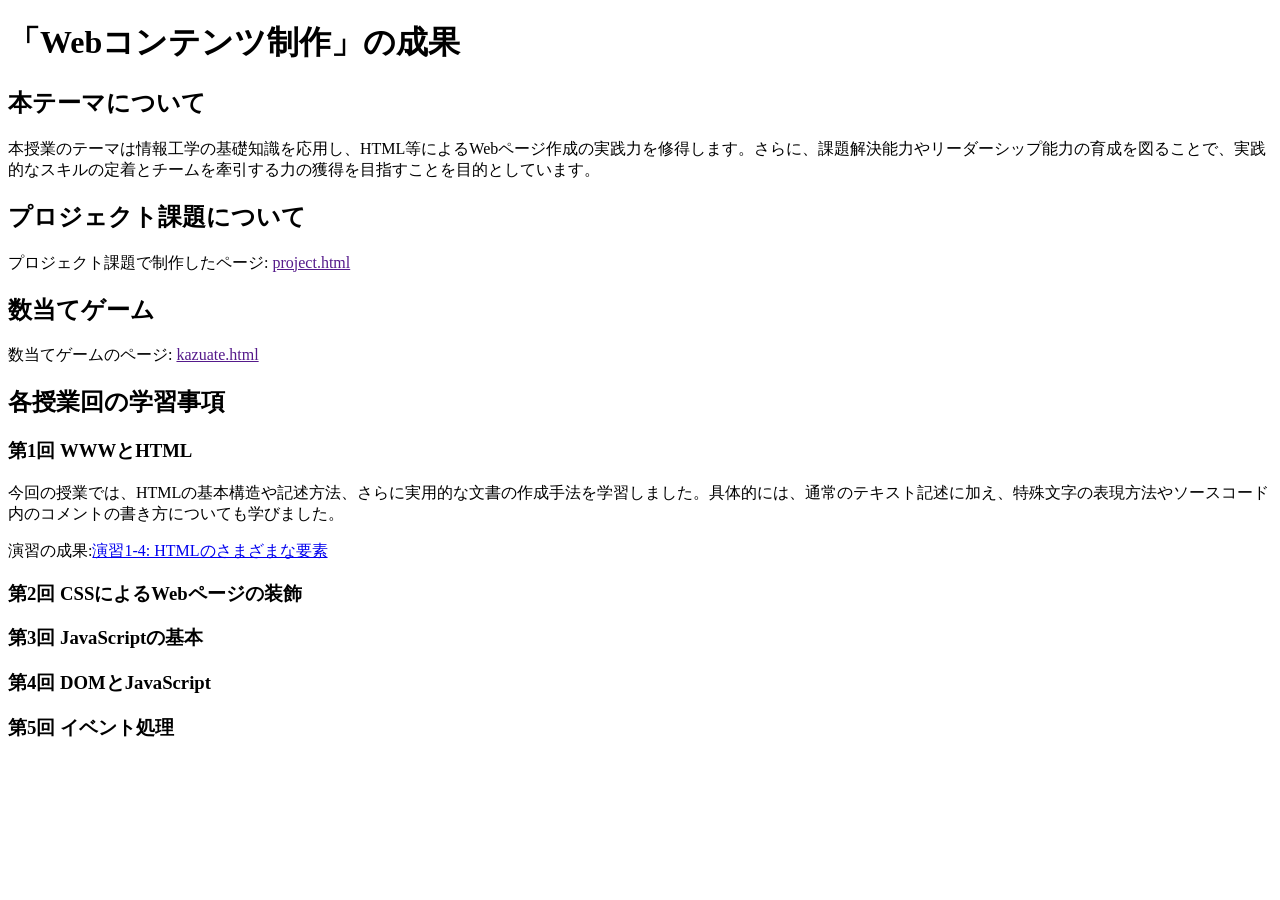
==== index.html @ 5a93d1d7 "第1回課題" ====
<!DOCTYPE html>
<html>
  <head>
    <meta charset="utf-8">
    <title>Webコンテンツ制作</title>
  </head>
  <body>
    <h1>「Webコンテンツ制作」の成果</h1>

    <h2>本テーマについて</h2>
    <p>本授業のテーマは情報工学の基礎知識を応用し、HTML等によるWebページ作成の実践力を修得します。さらに、課題解決能力やリーダーシップ能力の育成を図ることで、実践的なスキルの定着とチームを牽引する力の獲得を目指すことを目的としています。</p>

    <h2>プロジェクト課題について</h2>
    <p></p>
    <p>プロジェクト課題で制作したページ: <a href="">project.html</a></p>
    <h2>数当てゲーム</h2>
    <p></p>
    <p>数当てゲームのページ: <a href="">kazuate.html</a></p>

    <h2>各授業回の学習事項</h2>

    <h3>第1回 WWWとHTML</h3>
      <p>今回の授業では、HTMLの基本構造や記述方法、さらに実用的な文書の作成手法を学習しました。具体的には、通常のテキスト記述に加え、特殊文字の表現方法やソースコード内のコメントの書き方についても学びました。</p>
      <p>演習の成果:<a href="/practice-html/elements.html">演習1-4: HTMLのさまざまな要素</a></p>
    <h3>第2回 CSSによるWebページの装飾</h3>
    <h3>第3回 JavaScriptの基本</h3>
    <h3>第4回 DOMとJavaScript</h3>
    <h3>第5回 イベント処理</h3>

  </body>
</html>
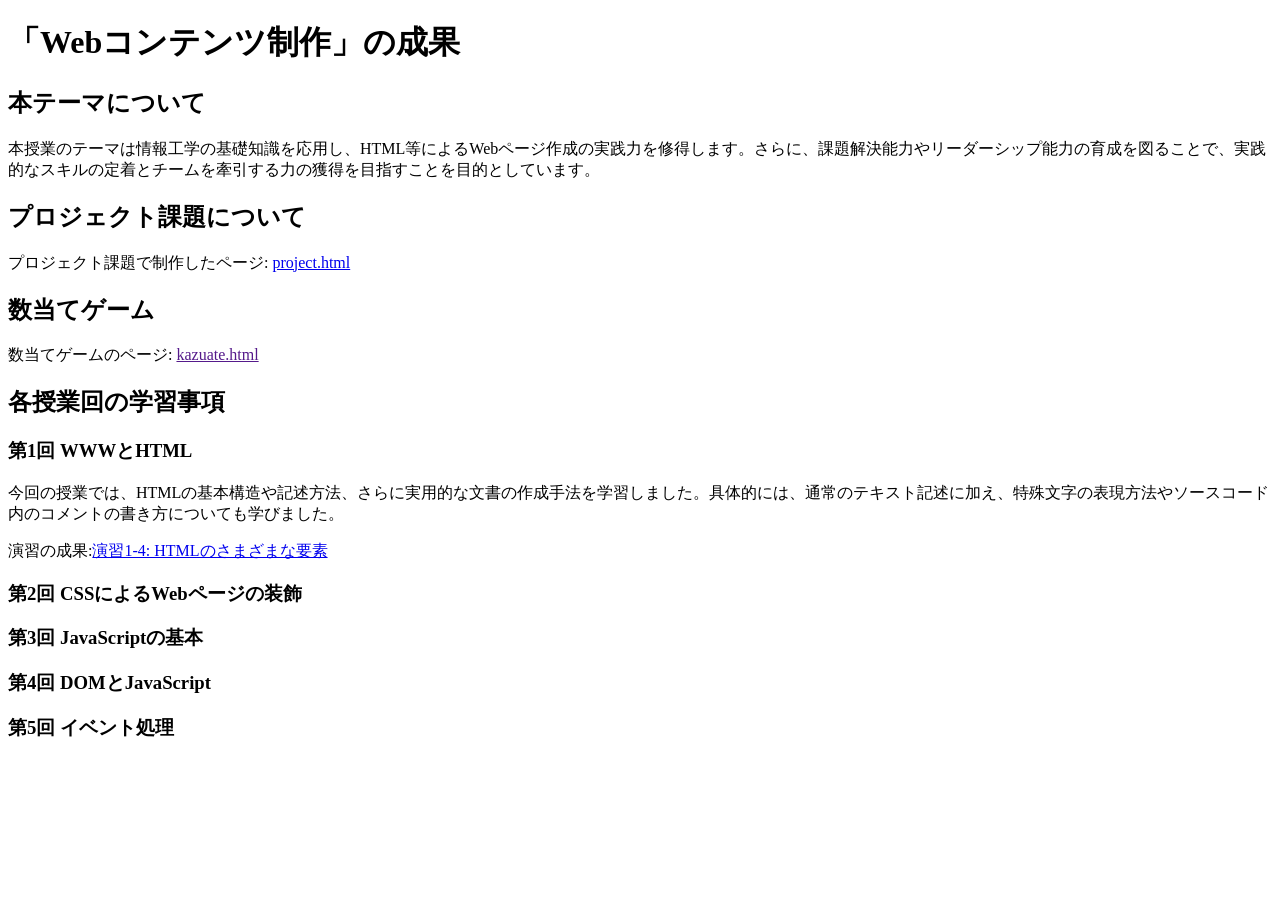
==== commit 4437bce2: "第1回 index project" ====
--- a/index.html
+++ b/index.html
@@ -12,7 +12,7 @@
 
     <h2>プロジェクト課題について</h2>
     <p></p>
-    <p>プロジェクト課題で制作したページ: <a href="">project.html</a></p>
+    <p>プロジェクト課題で制作したページ: <a href="project.html">project.html</a></p>
     <h2>数当てゲーム</h2>
     <p></p>
     <p>数当てゲームのページ: <a href="">kazuate.html</a></p>
@@ -21,7 +21,7 @@
 
     <h3>第1回 WWWとHTML</h3>
       <p>今回の授業では、HTMLの基本構造や記述方法、さらに実用的な文書の作成手法を学習しました。具体的には、通常のテキスト記述に加え、特殊文字の表現方法やソースコード内のコメントの書き方についても学びました。</p>
-      <p>演習の成果:<a href="/practice-html/elements.html">演習1-4: HTMLのさまざまな要素</a></p>
+      <p>演習の成果:<a href="practice-html/elements.html">演習1-4: HTMLのさまざまな要素</a></p>
     <h3>第2回 CSSによるWebページの装飾</h3>
     <h3>第3回 JavaScriptの基本</h3>
     <h3>第4回 DOMとJavaScript</h3>
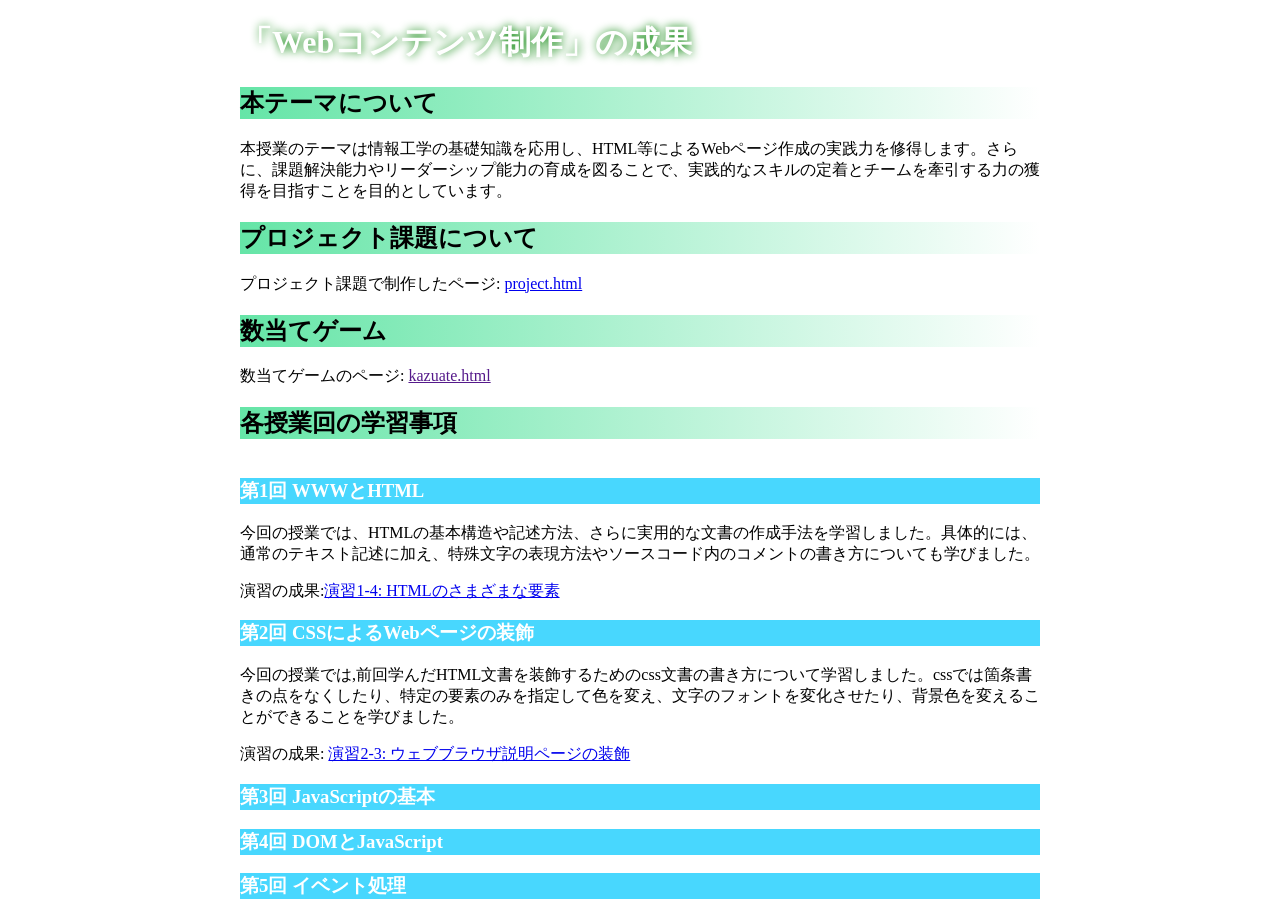
==== commit ff989ef8: "第2回課題" ====
--- a/index.html
+++ b/index.html
@@ -3,6 +3,7 @@
   <head>
     <meta charset="utf-8">
     <title>Webコンテンツ制作</title>
+    <link rel="stylesheet" href="style.css">
   </head>
   <body>
     <h1>「Webコンテンツ制作」の成果</h1>
@@ -19,13 +20,30 @@
 
     <h2>各授業回の学習事項</h2>
 
-    <h3>第1回 WWWとHTML</h3>
+    <div id="all"></div>
+
+    <div><h3>第1回 WWWとHTML</h3>
       <p>今回の授業では、HTMLの基本構造や記述方法、さらに実用的な文書の作成手法を学習しました。具体的には、通常のテキスト記述に加え、特殊文字の表現方法やソースコード内のコメントの書き方についても学びました。</p>
       <p>演習の成果:<a href="practice-html/elements.html">演習1-4: HTMLのさまざまな要素</a></p>
-    <h3>第2回 CSSによるWebページの装飾</h3>
-    <h3>第3回 JavaScriptの基本</h3>
-    <h3>第4回 DOMとJavaScript</h3>
-    <h3>第5回 イベント処理</h3>
+    </div>
+
+    <div>
+      <h3>第2回 CSSによるWebページの装飾</h3>
+      <p>今回の授業では,前回学んだHTML文書を装飾するためのcss文書の書き方について学習しました。cssでは箇条書きの点をなくしたり、特定の要素のみを指定して色を変え、文字のフォントを変化させたり、背景色を変えることができることを学びました。</p>
+      <p>演習の成果: <a href="practice-css/browser-intro.html">演習2-3: ウェブブラウザ説明ページの装飾</a></p>
+    </div>
+
+    <div>
+      <h3>第3回 JavaScriptの基本</h3>
+    </div>
+
+    <div>
+      <h3>第4回 DOMとJavaScript</h3>
+    </div>
+
+    <div>
+      <h3>第5回 イベント処理</h3>
+    </div>
 
   </body>
 </html>
--- a/style.css
+++ b/style.css
@@ -0,0 +1,27 @@
+body{
+    max-width: 800px;
+    margin-left: auto;
+    margin-right: auto;
+  }
+
+h1{
+    color:white;
+    text-shadow: 1px 0 10px green;
+}
+
+body{
+    background-color: white;
+}
+
+h2{
+    background:linear-gradient(to right,#65e5a7 ,white);
+}
+
+div#all{
+    display:flex;
+}
+
+h3{
+    color:white;
+    background-color: #48d7fe;
+}
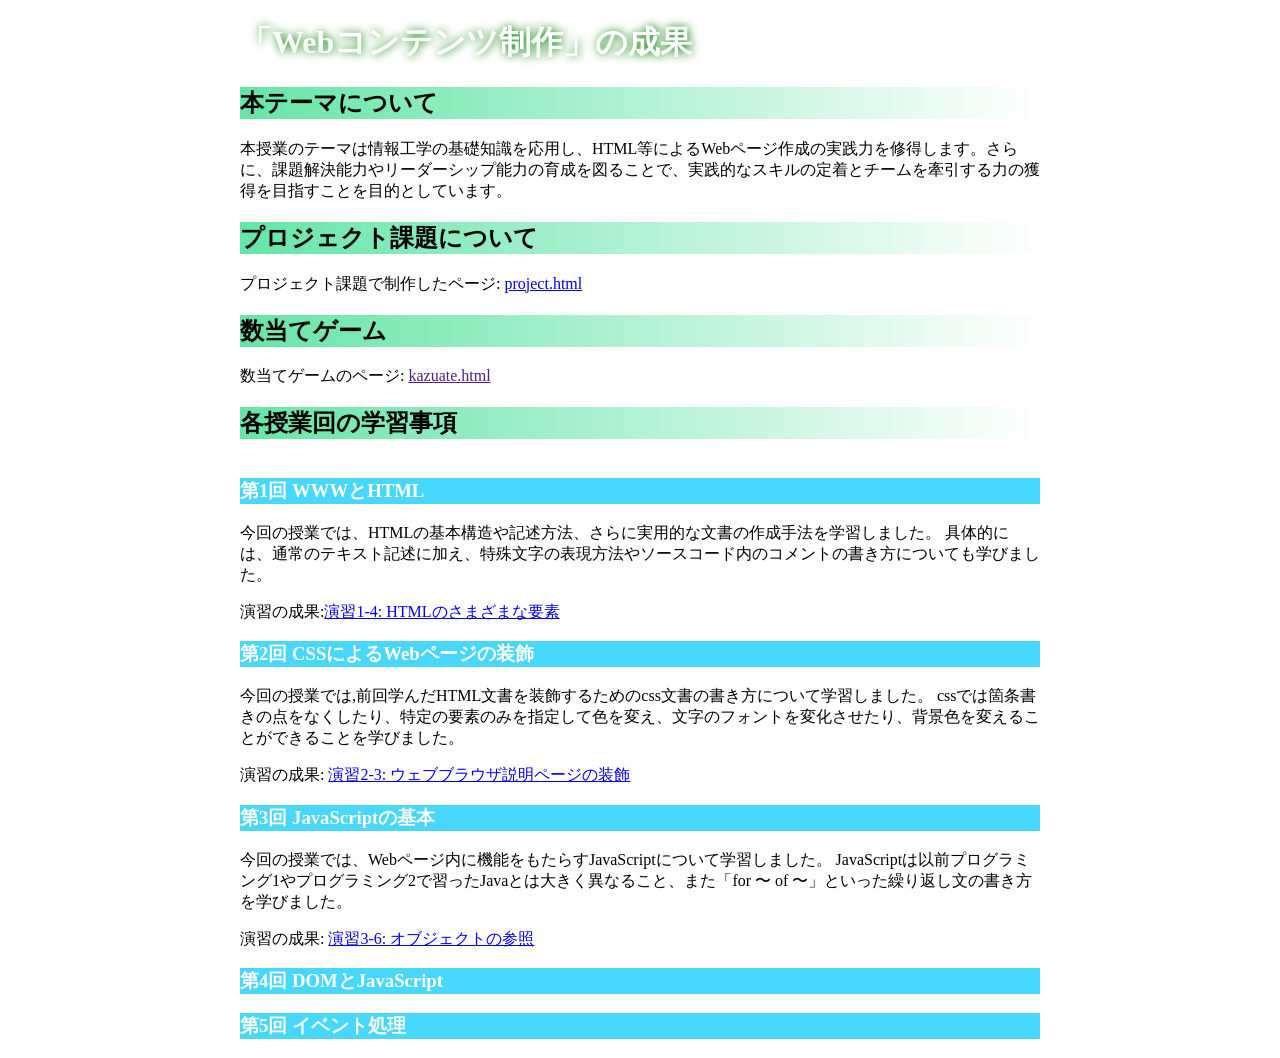
==== commit d4ae9536: "第3回課題" ====
--- a/index.html
+++ b/index.html
@@ -23,18 +23,23 @@
     <div id="all"></div>
 
     <div><h3>第1回 WWWとHTML</h3>
-      <p>今回の授業では、HTMLの基本構造や記述方法、さらに実用的な文書の作成手法を学習しました。具体的には、通常のテキスト記述に加え、特殊文字の表現方法やソースコード内のコメントの書き方についても学びました。</p>
+      <p>今回の授業では、HTMLの基本構造や記述方法、さらに実用的な文書の作成手法を学習しました。
+        具体的には、通常のテキスト記述に加え、特殊文字の表現方法やソースコード内のコメントの書き方についても学びました。</p>
       <p>演習の成果:<a href="practice-html/elements.html">演習1-4: HTMLのさまざまな要素</a></p>
     </div>
 
     <div>
       <h3>第2回 CSSによるWebページの装飾</h3>
-      <p>今回の授業では,前回学んだHTML文書を装飾するためのcss文書の書き方について学習しました。cssでは箇条書きの点をなくしたり、特定の要素のみを指定して色を変え、文字のフォントを変化させたり、背景色を変えることができることを学びました。</p>
+      <p>今回の授業では,前回学んだHTML文書を装飾するためのcss文書の書き方について学習しました。
+        cssでは箇条書きの点をなくしたり、特定の要素のみを指定して色を変え、文字のフォントを変化させたり、背景色を変えることができることを学びました。</p>
       <p>演習の成果: <a href="practice-css/browser-intro.html">演習2-3: ウェブブラウザ説明ページの装飾</a></p>
     </div>
 
     <div>
       <h3>第3回 JavaScriptの基本</h3>
+      <p>今回の授業では、Webページ内に機能をもたらすJavaScriptについて学習しました。
+        JavaScriptは以前プログラミング1やプログラミング2で習ったJavaとは大きく異なること、また「for 〜 of 〜」といった繰り返し文の書き方を学びました。</p>
+      <p>演習の成果: <a href="practice-js/obj-practice.html">演習3-6: オブジェクトの参照</a></p>
     </div>
 
     <div>
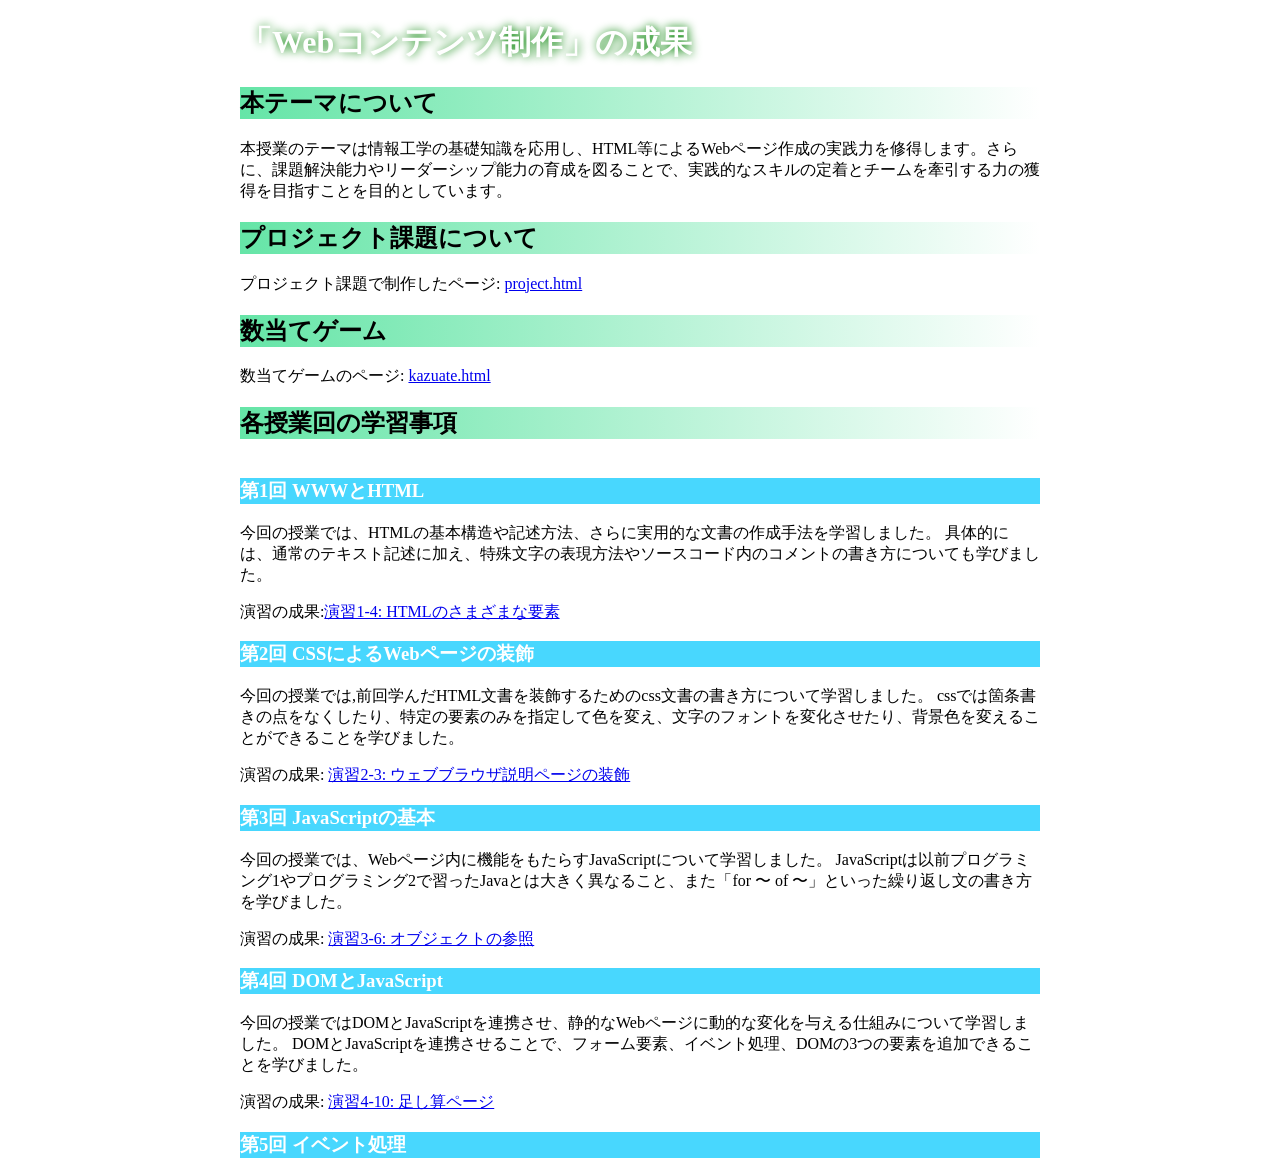
==== commit e14cf09c: "第4回課題" ====
--- a/index.html
+++ b/index.html
@@ -16,7 +16,7 @@
     <p>プロジェクト課題で制作したページ: <a href="project.html">project.html</a></p>
     <h2>数当てゲーム</h2>
     <p></p>
-    <p>数当てゲームのページ: <a href="">kazuate.html</a></p>
+    <p>数当てゲームのページ: <a href="kazuate.html">kazuate.html</a></p>
 
     <h2>各授業回の学習事項</h2>
 
@@ -44,6 +44,10 @@
 
     <div>
       <h3>第4回 DOMとJavaScript</h3>
+      <p>今回の授業ではDOMとJavaScriptを連携させ、静的なWebページに動的な変化を与える仕組みについて学習しました。
+        DOMとJavaScriptを連携させることで、フォーム要素、イベント処理、DOMの3つの要素を追加できることを学びました。
+      </p>
+      <p>演習の成果: <a href="practice-eventdom/tashizan.html">演習4-10: 足し算ページ</a></p>
     </div>
 
     <div>
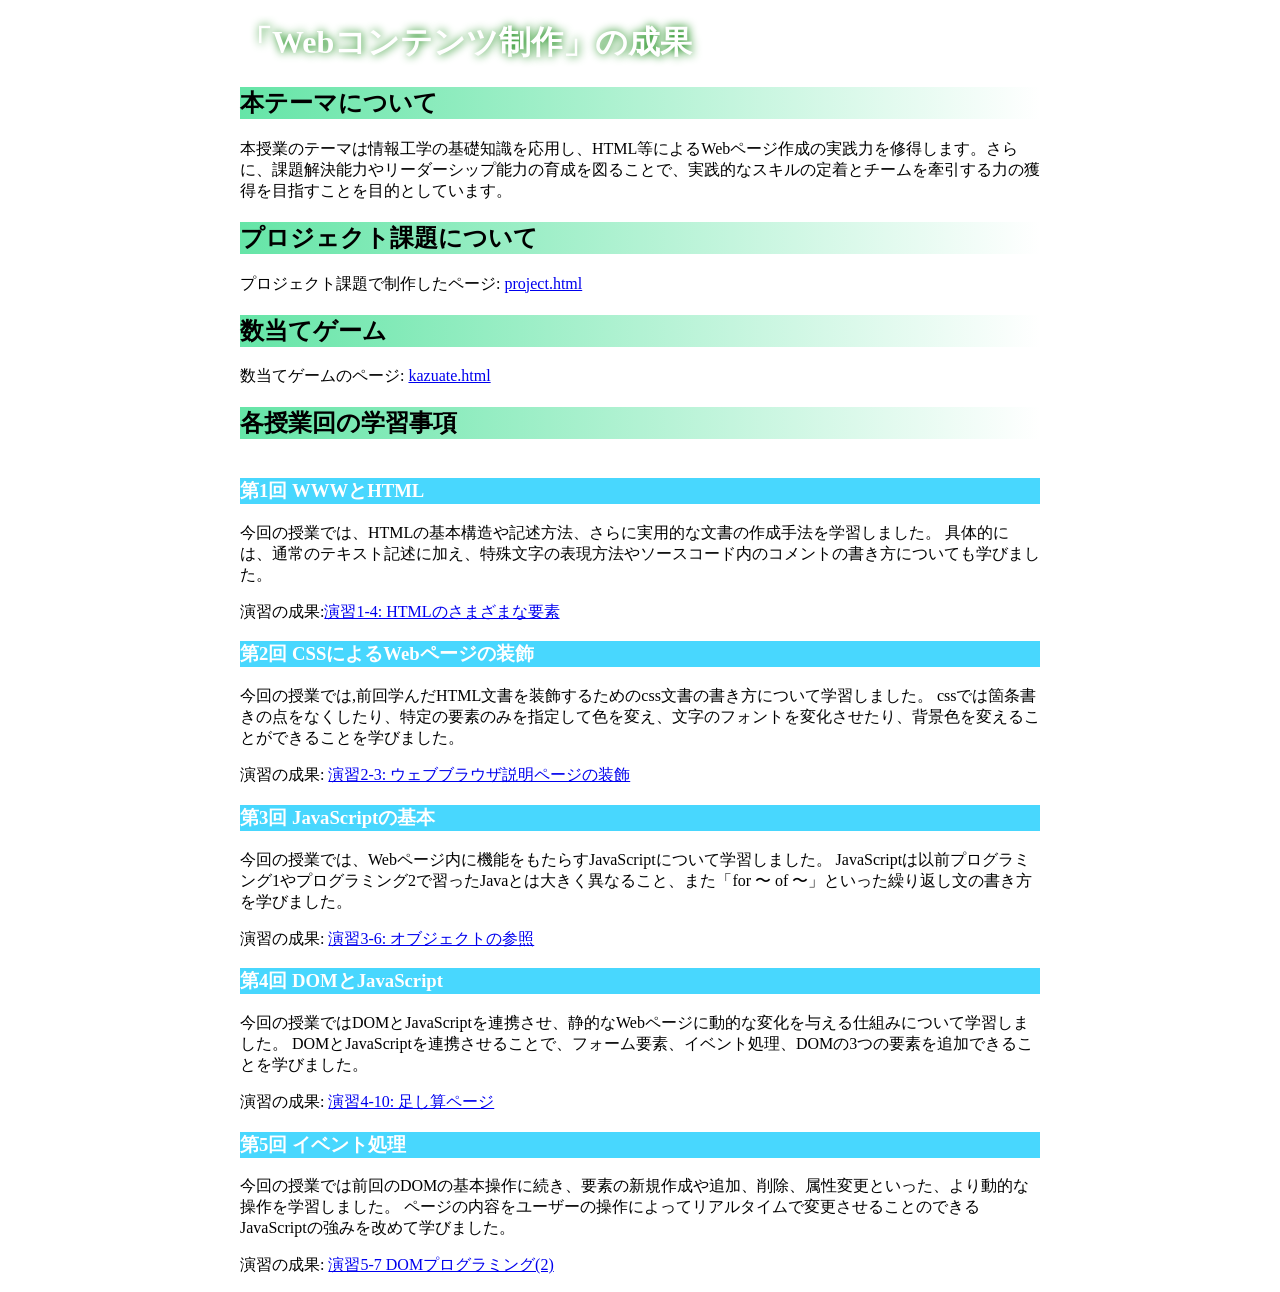
==== commit a351e86a: "第5回課題" ====
--- a/index.html
+++ b/index.html
@@ -52,6 +52,10 @@
 
     <div>
       <h3>第5回 イベント処理</h3>
+      <p>今回の授業では前回のDOMの基本操作に続き、要素の新規作成や追加、削除、属性変更といった、より動的な操作を学習しました。
+        ページの内容をユーザーの操作によってリアルタイムで変更させることのできるJavaScriptの強みを改めて学びました。
+      </p>
+      <p>演習の成果: <a href="practice-dom2/dom2-exercise.html">演習5-7 DOMプログラミング(2)</a></p>
     </div>
 
   </body>
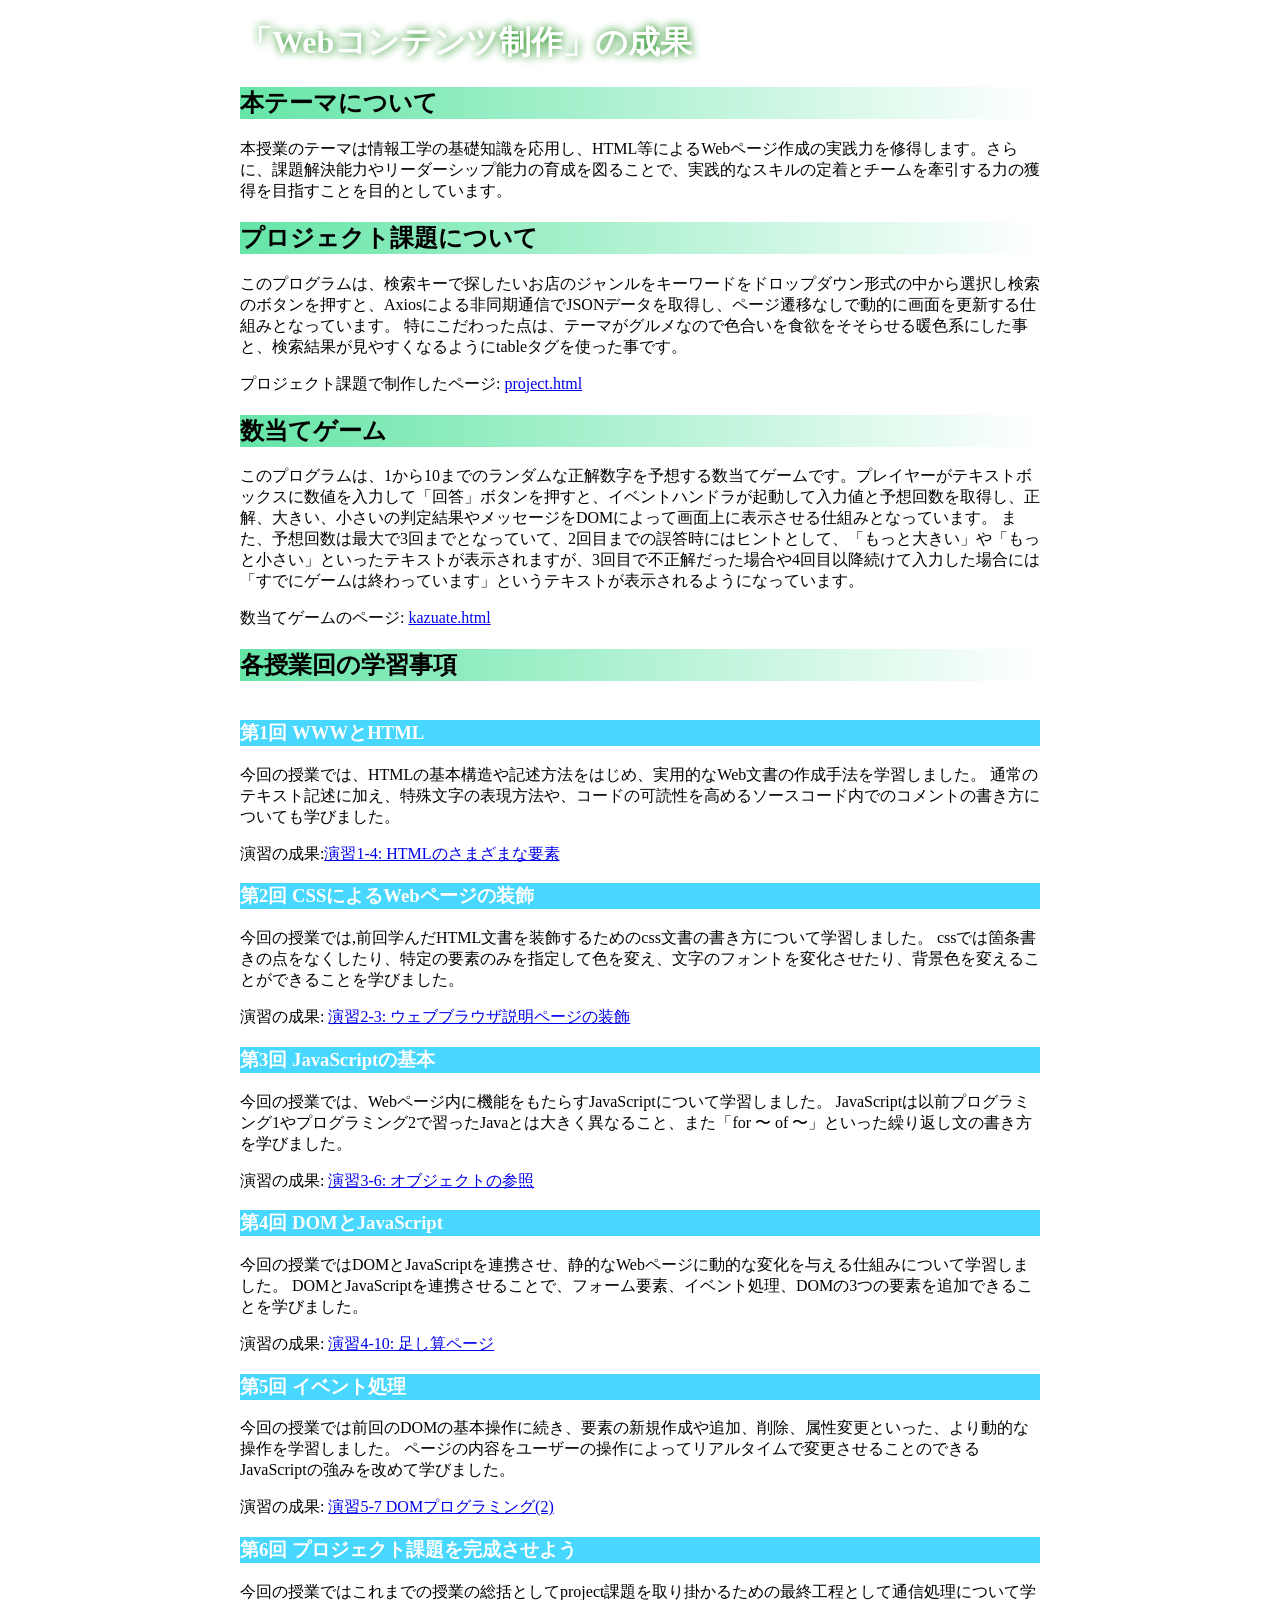
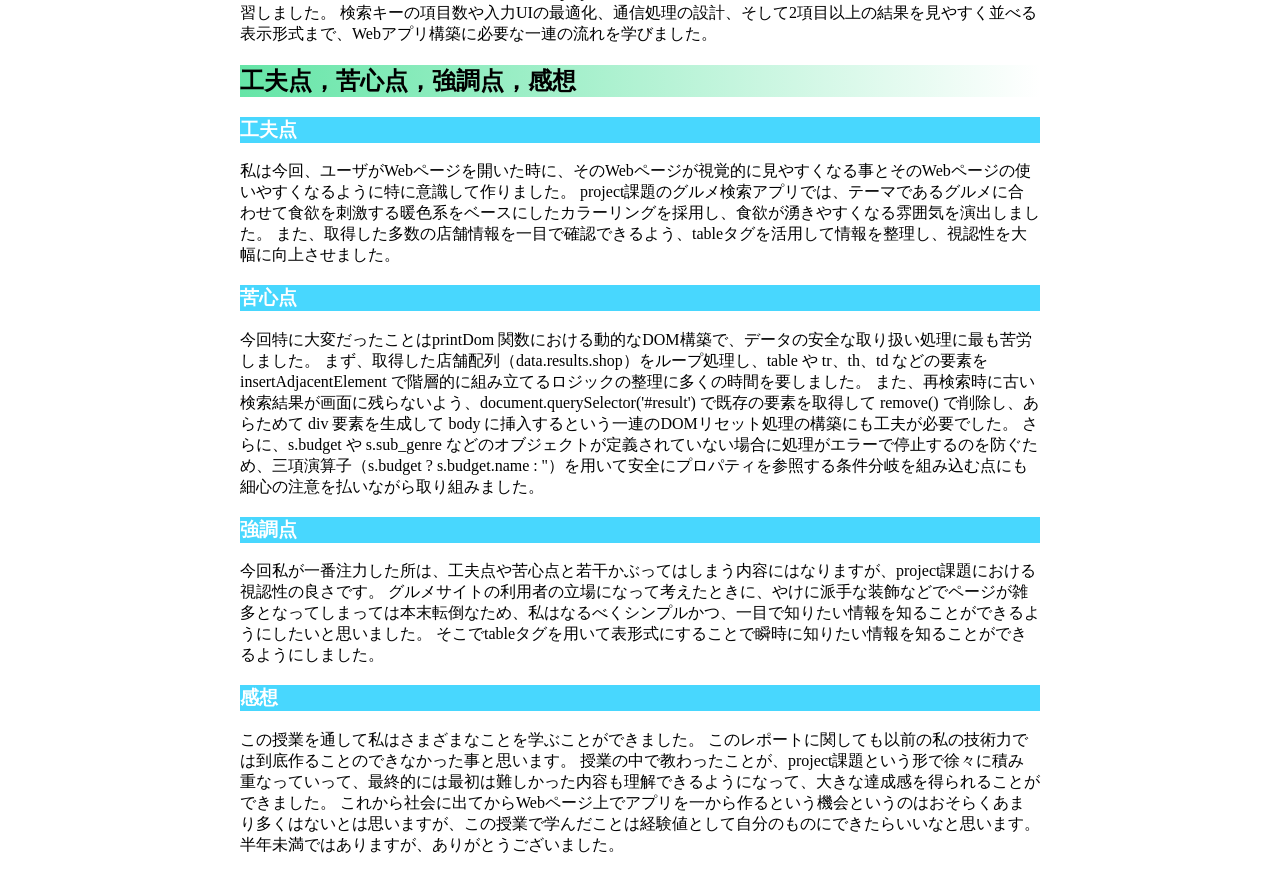
==== commit 95bd4b26: "第6回課題" ====
--- a/index.html
+++ b/index.html
@@ -12,10 +12,14 @@
     <p>本授業のテーマは情報工学の基礎知識を応用し、HTML等によるWebページ作成の実践力を修得します。さらに、課題解決能力やリーダーシップ能力の育成を図ることで、実践的なスキルの定着とチームを牽引する力の獲得を目指すことを目的としています。</p>
 
     <h2>プロジェクト課題について</h2>
-    <p></p>
+    <p>このプログラムは、検索キーで探したいお店のジャンルをキーワードをドロップダウン形式の中から選択し検索のボタンを押すと、Axiosによる非同期通信でJSONデータを取得し、ページ遷移なしで動的に画面を更新する仕組みとなっています。
+      特にこだわった点は、テーマがグルメなので色合いを食欲をそそらせる暖色系にした事と、検索結果が見やすくなるようにtableタグを使った事です。
+    </p>
     <p>プロジェクト課題で制作したページ: <a href="project.html">project.html</a></p>
     <h2>数当てゲーム</h2>
-    <p></p>
+    <p>このプログラムは、1から10までのランダムな正解数字を予想する数当てゲームです。プレイヤーがテキストボックスに数値を入力して「回答」ボタンを押すと、イベントハンドラが起動して入力値と予想回数を取得し、正解、大きい、小さいの判定結果やメッセージをDOMによって画面上に表示させる仕組みとなっています。
+      また、予想回数は最大で3回までとなっていて、2回目までの誤答時にはヒントとして、「もっと大きい」や「もっと小さい」といったテキストが表示されますが、3回目で不正解だった場合や4回目以降続けて入力した場合には「すでにゲームは終わっています」というテキストが表示されるようになっています。
+    </p>
     <p>数当てゲームのページ: <a href="kazuate.html">kazuate.html</a></p>
 
     <h2>各授業回の学習事項</h2>
@@ -23,8 +27,8 @@
     <div id="all"></div>
 
     <div><h3>第1回 WWWとHTML</h3>
-      <p>今回の授業では、HTMLの基本構造や記述方法、さらに実用的な文書の作成手法を学習しました。
-        具体的には、通常のテキスト記述に加え、特殊文字の表現方法やソースコード内のコメントの書き方についても学びました。</p>
+      <p>今回の授業では、HTMLの基本構造や記述方法をはじめ、実用的なWeb文書の作成手法を学習しました。
+        通常のテキスト記述に加え、特殊文字の表現方法や、コードの可読性を高めるソースコード内でのコメントの書き方についても学びました。</p>
       <p>演習の成果:<a href="practice-html/elements.html">演習1-4: HTMLのさまざまな要素</a></p>
     </div>
 
@@ -58,5 +62,40 @@
       <p>演習の成果: <a href="practice-dom2/dom2-exercise.html">演習5-7 DOMプログラミング(2)</a></p>
     </div>
 
+    <div>
+      <h3>第6回 プロジェクト課題を完成させよう</h3>
+      <p>今回の授業ではこれまでの授業の総括としてproject課題を取り掛かるための最終工程として通信処理について学習しました。
+        検索キーの項目数や入力UIの最適化、通信処理の設計、そして2項目以上の結果を見やすく並べる表示形式まで、Webアプリ構築に必要な一連の流れを学びました。
+      </p>
+    </div>
+
+    <h2>工夫点，苦心点，強調点，感想</h2>
+    <h3>工夫点</h3>
+    <p>
+      私は今回、ユーザがWebページを開いた時に、そのWebページが視覚的に見やすくなる事とそのWebページの使いやすくなるように特に意識して作りました。
+      project課題のグルメ検索アプリでは、テーマであるグルメに合わせて食欲を刺激する暖色系をベースにしたカラーリングを採用し、食欲が湧きやすくなる雰囲気を演出しました。
+      また、取得した多数の店舗情報を一目で確認できるよう、tableタグを活用して情報を整理し、視認性を大幅に向上させました。
+    </p>
+    <h3>苦心点</h3>
+    <p>
+      今回特に大変だったことはprintDom 関数における動的なDOM構築で、データの安全な取り扱い処理に最も苦労しました。
+      まず、取得した店舗配列（data.results.shop）をループ処理し、table や tr、th、td などの要素を insertAdjacentElement で階層的に組み立てるロジックの整理に多くの時間を要しました。
+      また、再検索時に古い検索結果が画面に残らないよう、document.querySelector('#result') で既存の要素を取得して remove() で削除し、あらためて div 要素を生成して body に挿入するという一連のDOMリセット処理の構築にも工夫が必要でした。
+      さらに、s.budget や s.sub_genre などのオブジェクトが定義されていない場合に処理がエラーで停止するのを防ぐため、三項演算子（s.budget ? s.budget.name : ''）を用いて安全にプロパティを参照する条件分岐を組み込む点にも細心の注意を払いながら取り組みました。
+    </p>
+    <h3>強調点</h3>
+    <p>
+      今回私が一番注力した所は、工夫点や苦心点と若干かぶってはしまう内容にはなりますが、project課題における視認性の良さです。
+      グルメサイトの利用者の立場になって考えたときに、やけに派手な装飾などでページが雑多となってしまっては本末転倒なため、私はなるべくシンプルかつ、一目で知りたい情報を知ることができるようにしたいと思いました。
+      そこでtableタグを用いて表形式にすることで瞬時に知りたい情報を知ることができるようにしました。
+    </p>
+    <h3>感想</h3>
+    <p>
+      この授業を通して私はさまざまなことを学ぶことができました。
+      このレポートに関しても以前の私の技術力では到底作ることのできなかった事と思います。
+      授業の中で教わったことが、project課題という形で徐々に積み重なっていって、最終的には最初は難しかった内容も理解できるようになって、大きな達成感を得られることができました。
+      これから社会に出てからWebページ上でアプリを一から作るという機会というのはおそらくあまり多くはないとは思いますが、この授業で学んだことは経験値として自分のものにできたらいいなと思います。
+      半年未満ではありますが、ありがとうございました。
+    </p>
   </body>
 </html>
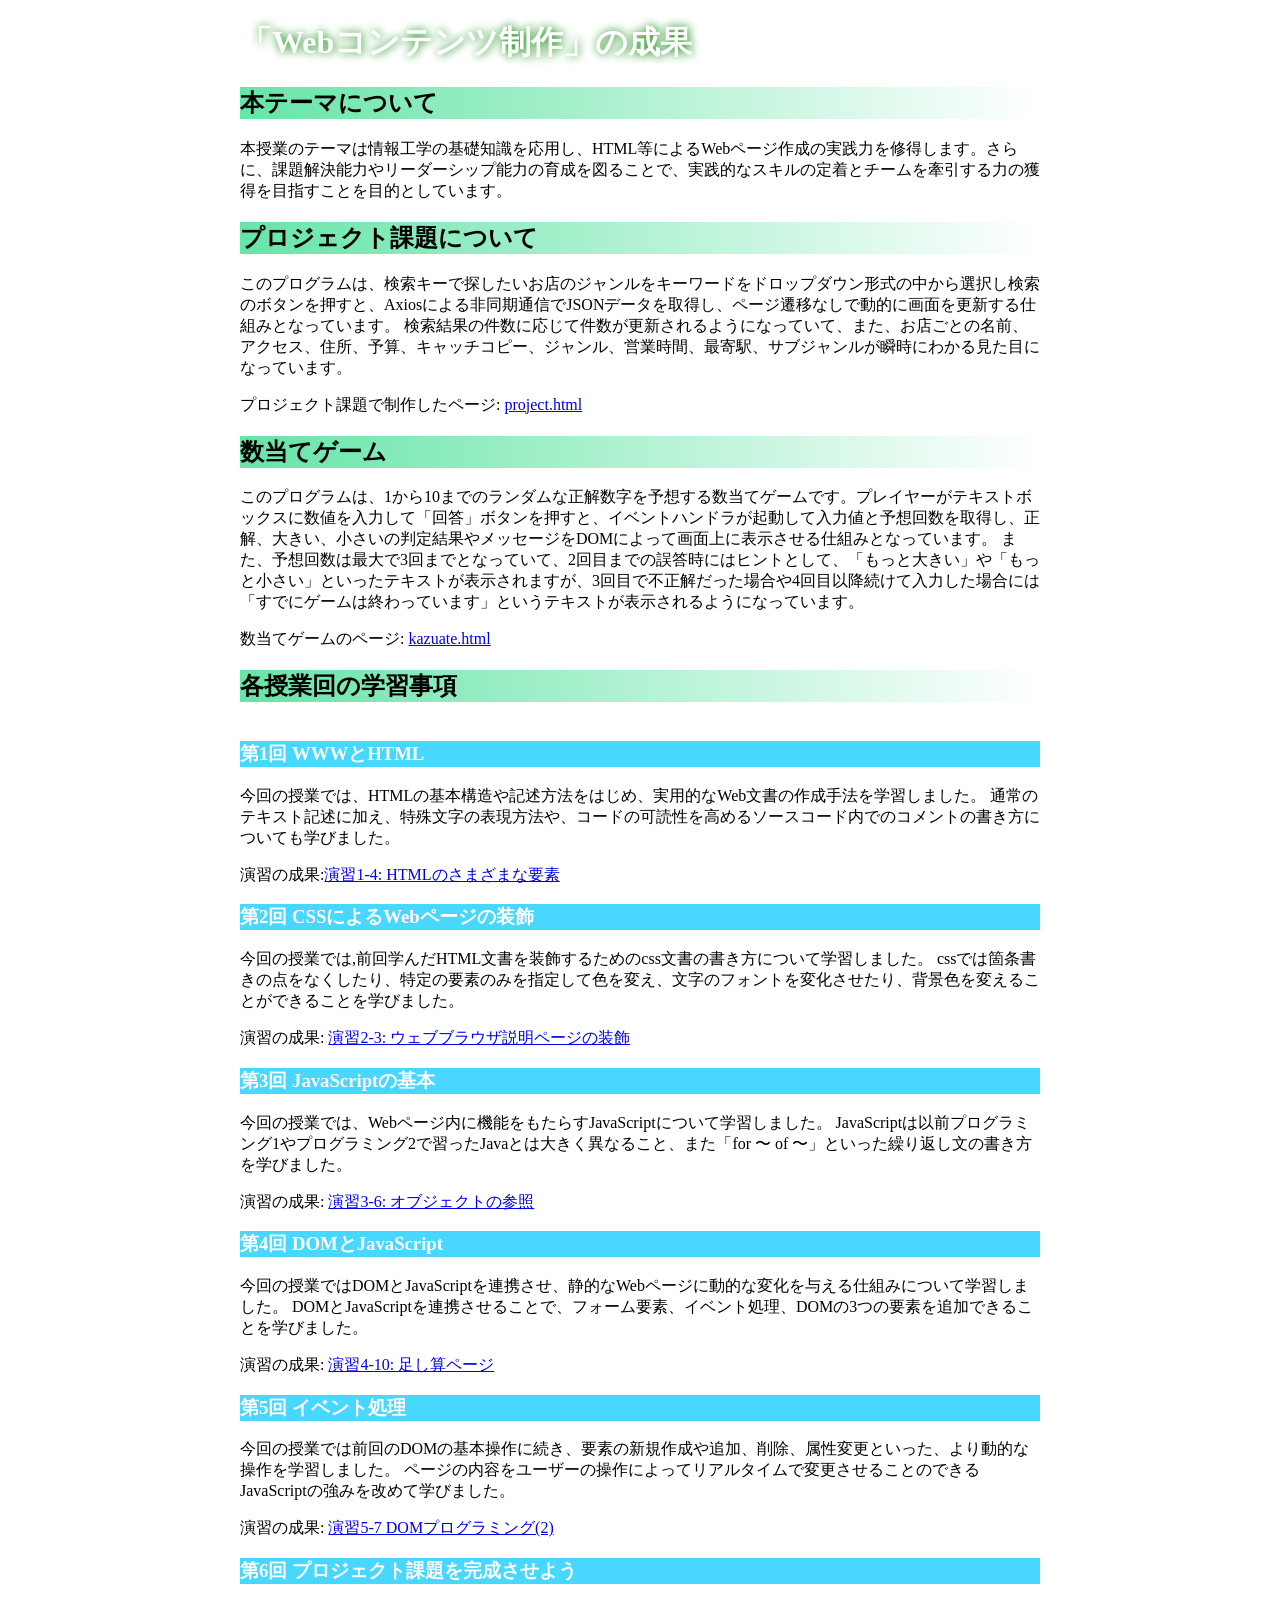
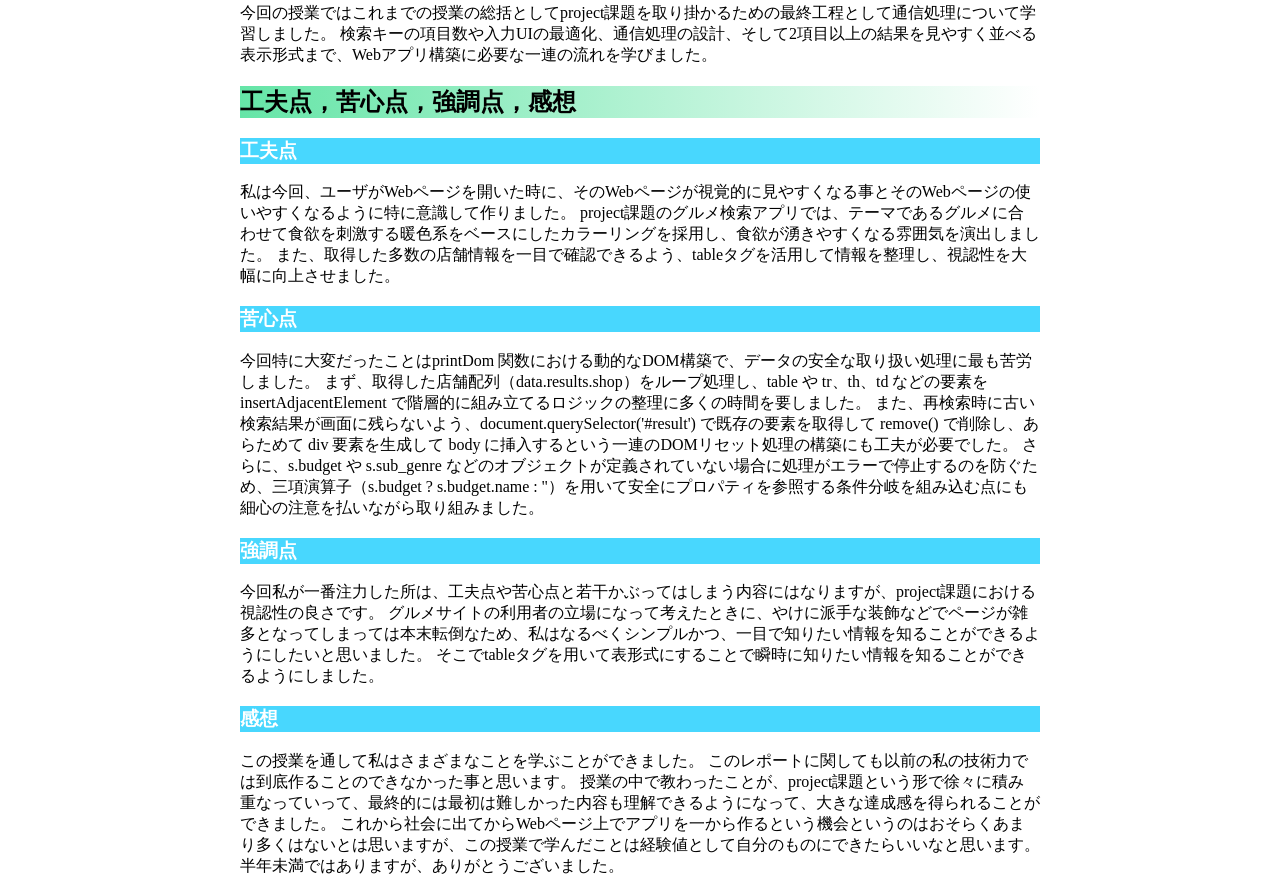
==== commit 08ffd07a: "第6回課題" ====
--- a/index.html
+++ b/index.html
@@ -13,7 +13,7 @@
 
     <h2>プロジェクト課題について</h2>
     <p>このプログラムは、検索キーで探したいお店のジャンルをキーワードをドロップダウン形式の中から選択し検索のボタンを押すと、Axiosによる非同期通信でJSONデータを取得し、ページ遷移なしで動的に画面を更新する仕組みとなっています。
-      特にこだわった点は、テーマがグルメなので色合いを食欲をそそらせる暖色系にした事と、検索結果が見やすくなるようにtableタグを使った事です。
+      検索結果の件数に応じて件数が更新されるようになっていて、また、お店ごとの名前、アクセス、住所、予算、キャッチコピー、ジャンル、営業時間、最寄駅、サブジャンルが瞬時にわかる見た目になっています。
     </p>
     <p>プロジェクト課題で制作したページ: <a href="project.html">project.html</a></p>
     <h2>数当てゲーム</h2>
